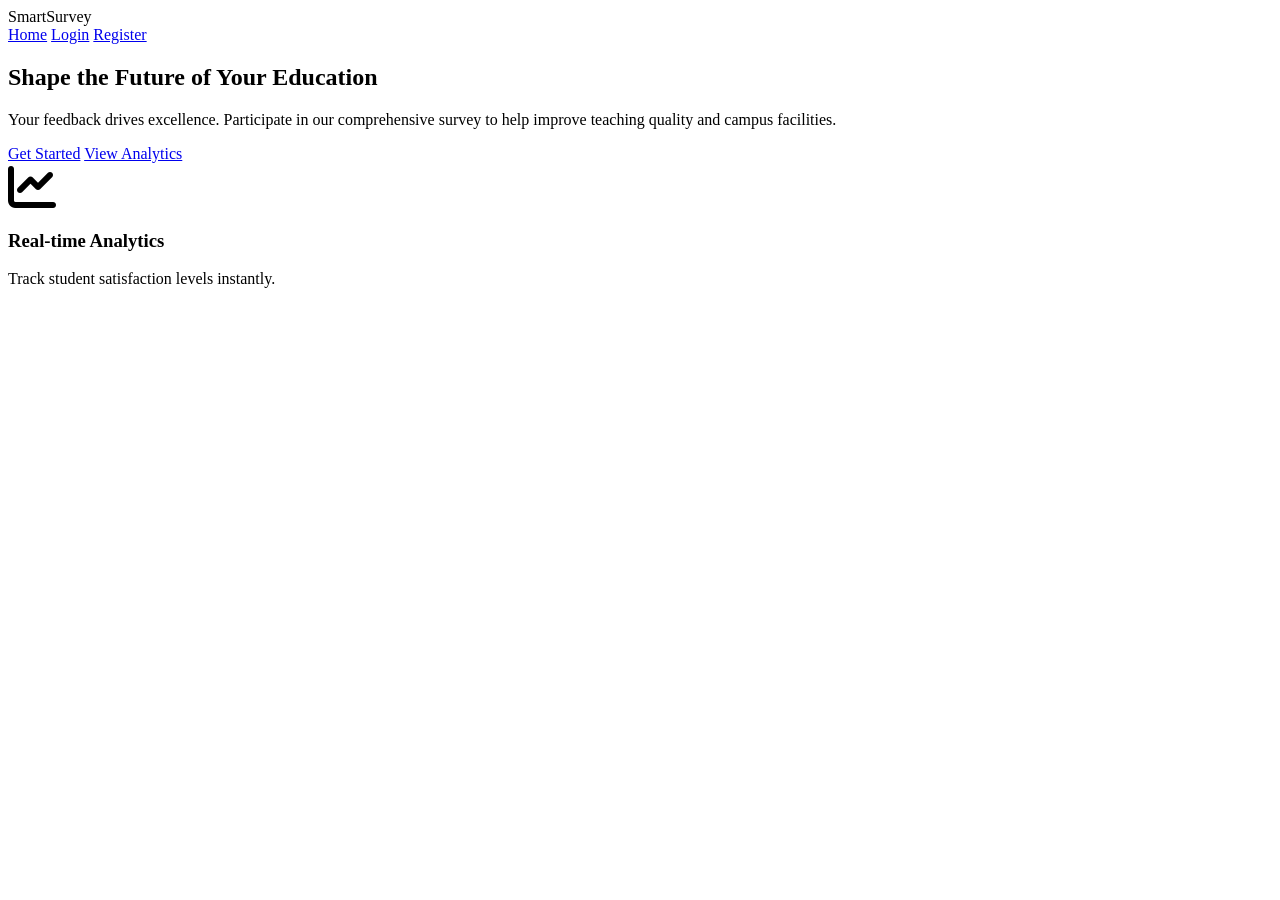
==== index.html @ 93aa380b "Add files via upload" ====
<!DOCTYPE html>
<html lang="en">
<head>
    <meta charset="UTF-8">
    <meta name="viewport" content="width=device-width, initial-scale=1.0">
    <title>SMART ONLINE SURVEY SYSTEM</title>
    <link rel="stylesheet" href="css/style.css">
    <link href="https://cdnjs.cloudflare.com/ajax/libs/font-awesome/6.0.0/css/all.min.css" rel="stylesheet">
    <link rel="stylesheet" href="https://cdnjs.cloudflare.com/ajax/libs/animate.css/4.1.1/animate.min.css"/>
</head>
<body>
    <nav class="navbar">
       <div class="logo">Smart<span>Survey</span></div>
        <div class="nav-links">
            <a href="index.html">Home</a>
            <a href="login.html" class="btn-login">Login</a>
            <a href="register.html" class="btn-register">Register</a>
        </div>
    </nav>

    <section class="hero">
        <div class="hero-content animate__animated animate__fadeInLeft">
            <h1>Shape the Future of Your <span>Education</span></h1>
            <p>Your feedback drives excellence. Participate in our comprehensive survey to help improve teaching quality and campus facilities.</p>
            <div class="hero-btns">
                <a href="register.html" class="cta-btn">Get Started</a>
                <a href="results.html" class="secondary-btn">View Analytics</a>
            </div>
        </div>
        <div class="hero-image animate__animated animate__zoomIn">
            <div class="glass-card main-card">
                <i class="fas fa-chart-line fa-3x"></i>
                <h3>Real-time Analytics</h3>
                <p>Track student satisfaction levels instantly.</p>
            </div>
        </div>
    </section>
</body>
</html>
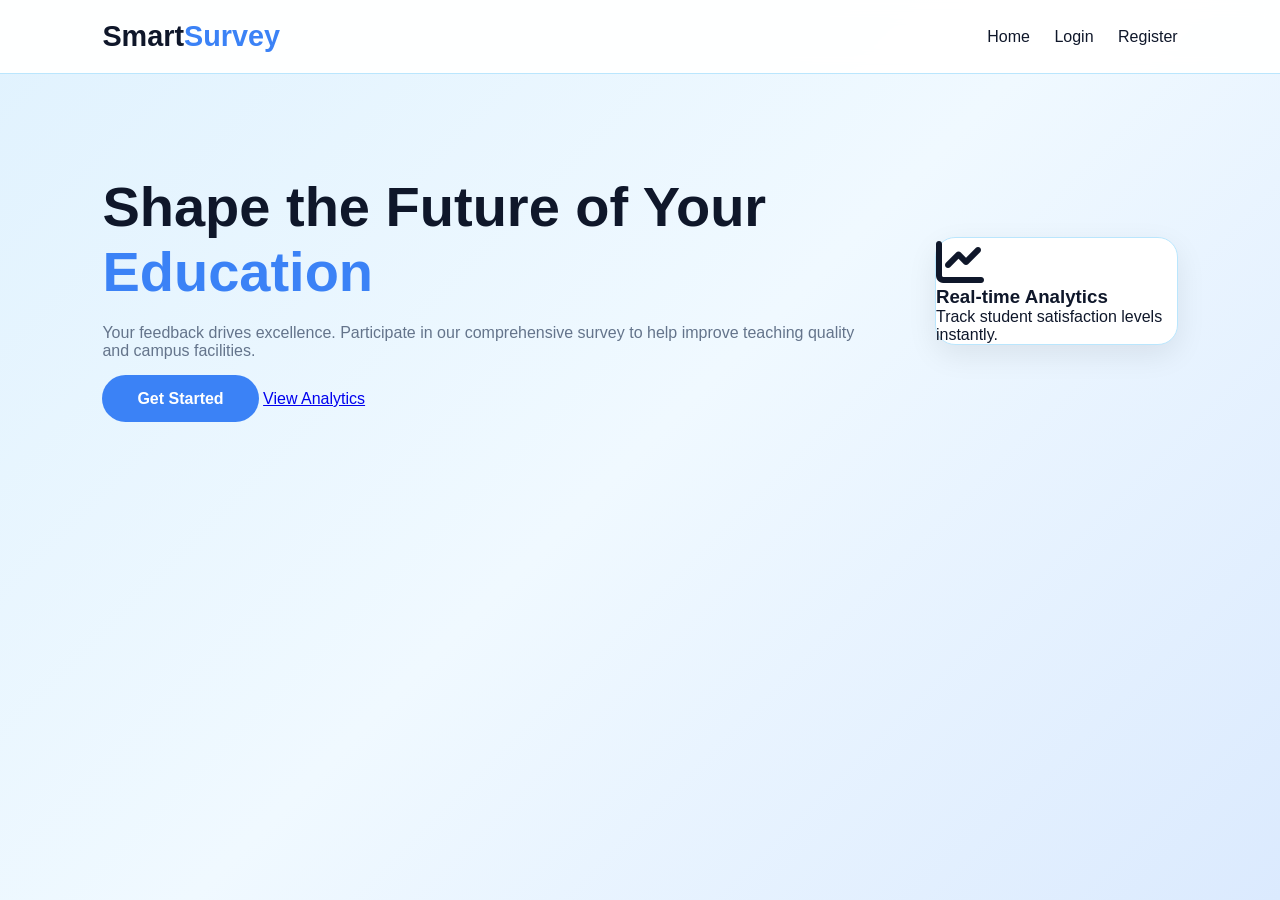
==== commit b103884c: "Add files via upload" ====
--- a/index.html
+++ b/index.html
@@ -4,7 +4,7 @@
     <meta charset="UTF-8">
     <meta name="viewport" content="width=device-width, initial-scale=1.0">
     <title>SMART ONLINE SURVEY SYSTEM</title>
-    <link rel="stylesheet" href="css/style.css">
+    <link rel="stylesheet" href="style.css">
     <link href="https://cdnjs.cloudflare.com/ajax/libs/font-awesome/6.0.0/css/all.min.css" rel="stylesheet">
     <link rel="stylesheet" href="https://cdnjs.cloudflare.com/ajax/libs/animate.css/4.1.1/animate.min.css"/>
 </head>
--- a/style.css
+++ b/style.css
@@ -0,0 +1,262 @@
+@import url('https://fonts.googleapis.com/css2?family=Poppins:wght@300;400;600;700&display=swap');
+
+html,
+body{
+    width:100%;
+    height:100%;
+    margin:0;
+    padding:0;
+}
+
+:root{
+    --primary:#3b82f6;
+    --primary-hover:#2563eb;
+    --secondary:#60a5fa;
+    --bg-dark:#e0f2fe;
+    --card-bg:#ffffff;
+    --card-border:#bae6fd;
+    --input-bg:#f8fafc;
+    --input-focus:rgba(59,130,246,0.2);
+    --text-main:#0f172a;
+    --text-muted:#64748b;
+}
+
+*{
+    margin:0;
+    padding:0;
+    box-sizing:border-box;
+    font-family:'Poppins',sans-serif;
+}
+
+body{
+    background:linear-gradient(
+        135deg,
+        #e0f2fe,
+        #f0f9ff,
+        #dbeafe
+    );
+    color:var(--text-main);
+}
+
+/* Navbar */
+.navbar{
+    display:flex;
+    justify-content:space-between;
+    align-items:center;
+    padding:20px 8%;
+    background:rgba(255,255,255,0.95);
+    backdrop-filter:blur(10px);
+    border-bottom:1px solid #bae6fd;
+}
+
+.logo{
+    font-size:1.8rem;
+    font-weight:700;
+    color:#0f172a;
+}
+
+.logo span{
+    color:#3b82f6;
+}
+
+.nav-links a,
+.logout-link{
+    text-decoration:none;
+    color:#0f172a;
+    margin-left:20px;
+}
+
+/* Cards */
+.glass-card{
+    background:#ffffff;
+    border:1px solid #bae6fd;
+    border-radius:20px;
+    box-shadow:0 10px 30px rgba(0,0,0,0.08);
+}
+
+/* Hero */
+.hero{
+    display:flex;
+    align-items:center;
+    gap:50px;
+    padding:100px 8%;
+}
+
+.hero-content h1{
+    font-size:3.5rem;
+    margin-bottom:20px;
+}
+
+.hero-content span{
+    color:#3b82f6;
+}
+
+.hero-content p{
+    color:#64748b;
+    margin-bottom:30px;
+}
+
+.cta-btn{
+    padding:15px 35px;
+    background:#3b82f6;
+    color:white;
+    border-radius:50px;
+    text-decoration:none;
+    font-weight:600;
+}
+
+.cta-btn:hover{
+    background:#2563eb;
+}
+
+/* Login/Register */
+.auth-page{
+    min-height:100vh;
+    width:100%;
+    display:flex;
+    justify-content:center;
+    align-items:center;
+}
+
+.glass-form-container{
+    width:450px;
+    max-width:90%;
+    padding:40px;
+    background:#ffffff;
+    border-radius:20px;
+    border:1px solid #bae6fd;
+    box-shadow:0 10px 30px rgba(0,0,0,0.08);
+}
+
+.glass-form-container h2{
+    text-align:center;
+    margin-bottom:25px;
+}
+
+.input-group{
+    margin-bottom:20px;
+}
+
+.input-group label{
+    display:block;
+    margin-bottom:8px;
+    font-weight:500;
+}
+
+.input-group input,
+select{
+    width:100%;
+    padding:12px;
+    border:1px solid #cbd5e1;
+    border-radius:10px;
+    background:#f8fafc;
+    color:#0f172a;
+}
+
+.input-group input::placeholder{
+    color:#94a3b8;
+}
+
+.auth-btn,
+.submit-survey-btn,
+button{
+    width:100%;
+    padding:12px;
+    border:none;
+    border-radius:10px;
+    background:#3b82f6;
+    color:white;
+    font-weight:600;
+    cursor:pointer;
+}
+
+.auth-btn:hover,
+.submit-survey-btn:hover,
+button:hover{
+    background:#2563eb;
+}
+
+.glass-form-container p{
+    text-align:center;
+    margin-top:15px;
+}
+
+/* Survey */
+.survey-container{
+    padding:50px 10%;
+}
+
+.survey-card{
+    padding:35px;
+}
+
+.question-block{
+    margin-bottom:25px;
+    padding:20px;
+    background:#f0f9ff;
+    border:1px solid #bae6fd;
+    border-radius:12px;
+}
+
+.rating-group{
+    margin-top:10px;
+    display:flex;
+    gap:20px;
+}
+
+/* Dashboard */
+.dashboard-container{
+    padding:50px 8%;
+}
+
+.dash-title{
+    margin-bottom:30px;
+}
+
+.stats-grid{
+    display:grid;
+    grid-template-columns:repeat(auto-fit,minmax(220px,1fr));
+    gap:20px;
+    margin-bottom:40px;
+}
+
+.stat-card{
+    padding:25px;
+}
+
+.stat-card h3{
+    color:#64748b;
+}
+
+.stat-card p{
+    font-size:2rem;
+    font-weight:700;
+    color:#3b82f6;
+}
+
+.charts-container{
+    display:grid;
+    grid-template-columns:2fr 1fr;
+    gap:30px;
+}
+
+.chart-box{
+    padding:25px;
+}
+
+/* Mobile */
+@media(max-width:768px){
+
+    .hero{
+        flex-direction:column;
+        text-align:center;
+    }
+
+    .charts-container{
+        grid-template-columns:1fr;
+    }
+
+    .glass-form-container{
+        width:90%;
+    }
+}
